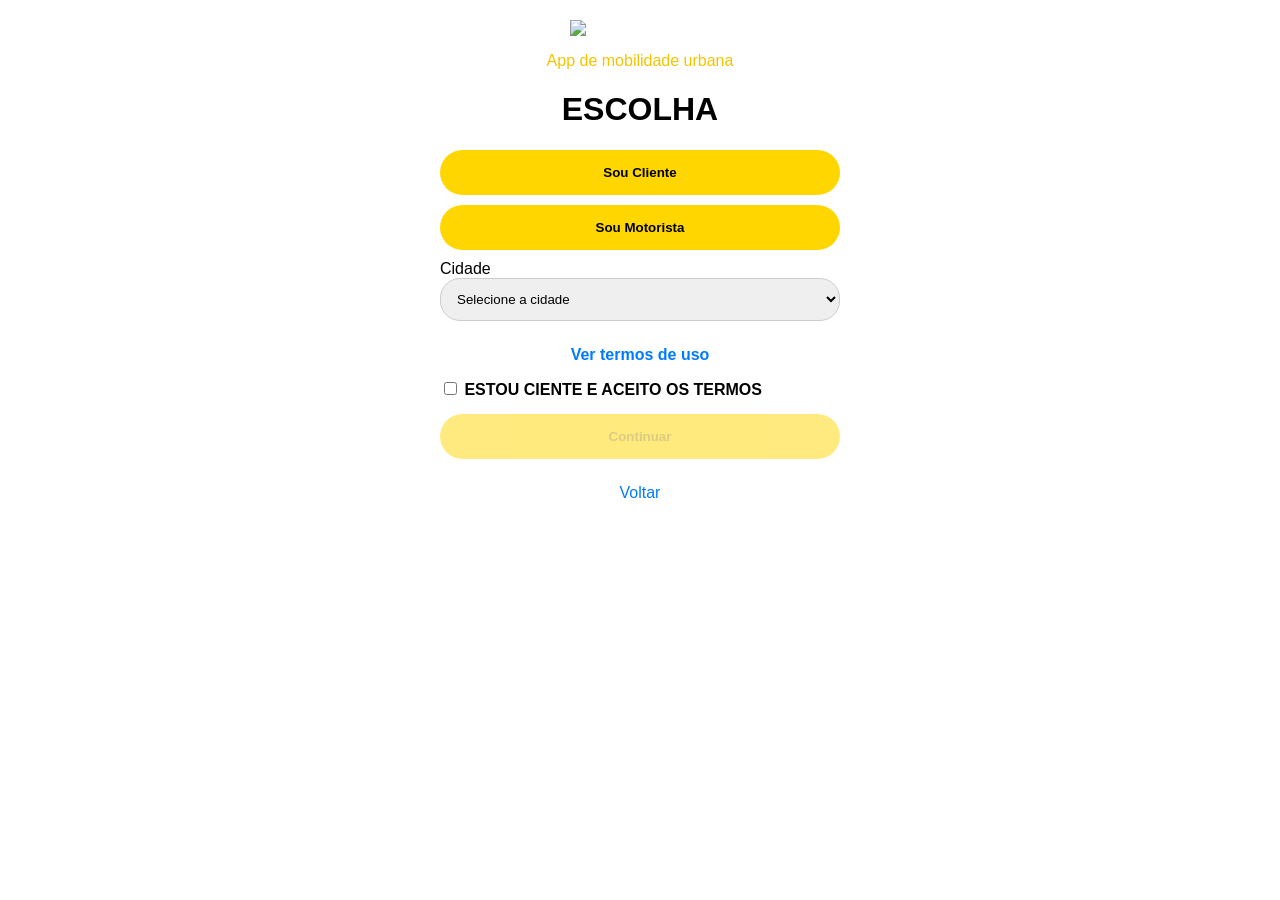
==== pagina2/index.html @ 35787236 "Rename index.html to index.html" ====
<!DOCTYPE html>
<html lang="pt-BR">
<head>
<meta charset="UTF-8">
<meta name="viewport" content="width=device-width, initial-scale=1.0">
<title>Escolha</title>

<link rel="stylesheet" href="style.css">
</head>

<body>

<div class="conteudo">

  <img src="img/logo.png" class="logo">

  <p class="sub">App de mobilidade urbana</p>

  <h1>ESCOLHA</h1>

  <!-- BOTÕES -->
  <button id="btnCliente" class="btn" onclick="selecionarTipo('cliente')">
    Sou Cliente
  </button>

  <button id="btnMotorista" class="btn" onclick="selecionarTipo('motorista')">
    Sou Motorista
  </button>

  <!-- CIDADE -->
  <label>Cidade</label>
  <select id="cidade">
    <option value="">Selecione a cidade</option>
    <option value="passos">Passos</option>
    <option value="outra">Outras cidades</option>
  </select>

  <!-- LINK TERMOS -->
  <a href="termos/termos.html" class="link-termos">
    Ver termos de uso
  </a>

  <!-- ACEITE -->
  <label class="aceite">
    <input type="checkbox" id="aceite">
    ESTOU CIENTE E ACEITO OS TERMOS
  </label>

  <!-- CONTINUAR -->
  <button id="continuar" class="btn btn-disabled" disabled>
    Continuar
  </button>

  <!-- VOLTAR -->
  <p class="voltar" onclick="voltar()">Voltar</p>

</div>

<script src="script.js"></script>
</body>
</html>
---- pagina2/style.css ----
/* BASE */
body{
  margin:0;
  font-family:Arial;
  background:#ffffff;
}

/* CONTEÚDO */
.conteudo{
  max-width:400px;
  margin:0 auto;
  padding:20px;
}

/* LOGO */
.logo{
  width:140px;
  display:block;
  margin:0 auto 10px;
}

.sub{
  text-align:center;
  color:#f4c400;
}

/* TÍTULO */
h1{
  text-align:center;
}

/* BOTÕES */
.btn{
  width:100%;
  padding:15px;
  border:none;
  border-radius:30px;
  background:#FFD600;
  font-weight:bold;
  margin-bottom:10px;
  cursor:pointer;
}

.btn-desativo{
  opacity:0.5;
}

.btn-disabled{
  opacity:0.5;
}

/* SELECT */
select{
  width:100%;
  padding:12px;
  border-radius:20px;
  margin-bottom:15px;
  border:1px solid #ccc;
}

/* LINK TERMOS */
.link-termos{
  display:block;
  text-align:center;
  margin:10px 0;
  color:#007bff;
  text-decoration:none;
  font-weight:bold;
}

/* ACEITE */
.aceite{
  display:block;
  margin:15px 0;
  font-weight:bold;
}

/* VOLTAR */
.voltar{
  text-align:center;
  color:#007bff;
  margin-top:15px;
  cursor:pointer;
}
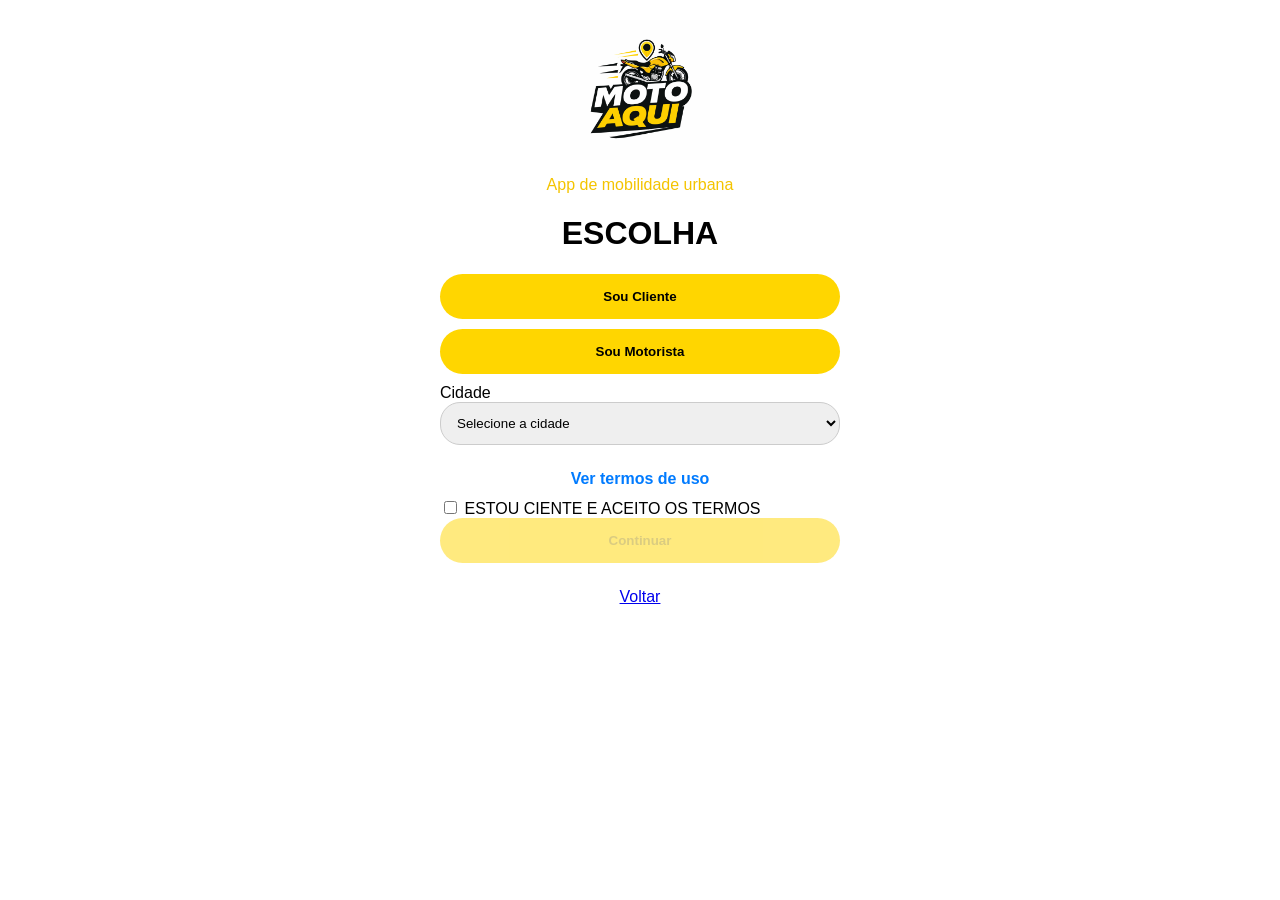
==== commit 986ac36d: "Update index.html" ====
--- a/pagina2/index.html
+++ b/pagina2/index.html
@@ -6,6 +6,7 @@
 <title>Escolha</title>
 
 <link rel="stylesheet" href="style.css">
+<script src="../js/rotas.js"></script>
 </head>
 
 <body>
@@ -35,24 +36,24 @@
     <option value="outra">Outras cidades</option>
   </select>
 
-  <!-- LINK TERMOS -->
-  <a href="termos/termos.html" class="link-termos">
-    Ver termos de uso
-  </a>
+  <!-- TERMOS LINK -->
+  <a href="#" onclick="irTermos()" class="link-termos">Ver termos de uso</a>
 
   <!-- ACEITE -->
-  <label class="aceite">
+  <div class="aceite-termos">
     <input type="checkbox" id="aceite">
-    ESTOU CIENTE E ACEITO OS TERMOS
-  </label>
+    <label for="aceite">ESTOU CIENTE E ACEITO OS TERMOS</label>
+  </div>
 
   <!-- CONTINUAR -->
-  <button id="continuar" class="btn btn-disabled" disabled>
+  <button id="continuar" class="btn btn-disabled" disabled onclick="continuar()">
     Continuar
   </button>
 
   <!-- VOLTAR -->
-  <p class="voltar" onclick="voltar()">Voltar</p>
+  <p style="text-align:center; margin-top:15px;">
+    <a href="#" onclick="voltar()">Voltar</a>
+  </p>
 
 </div>
 
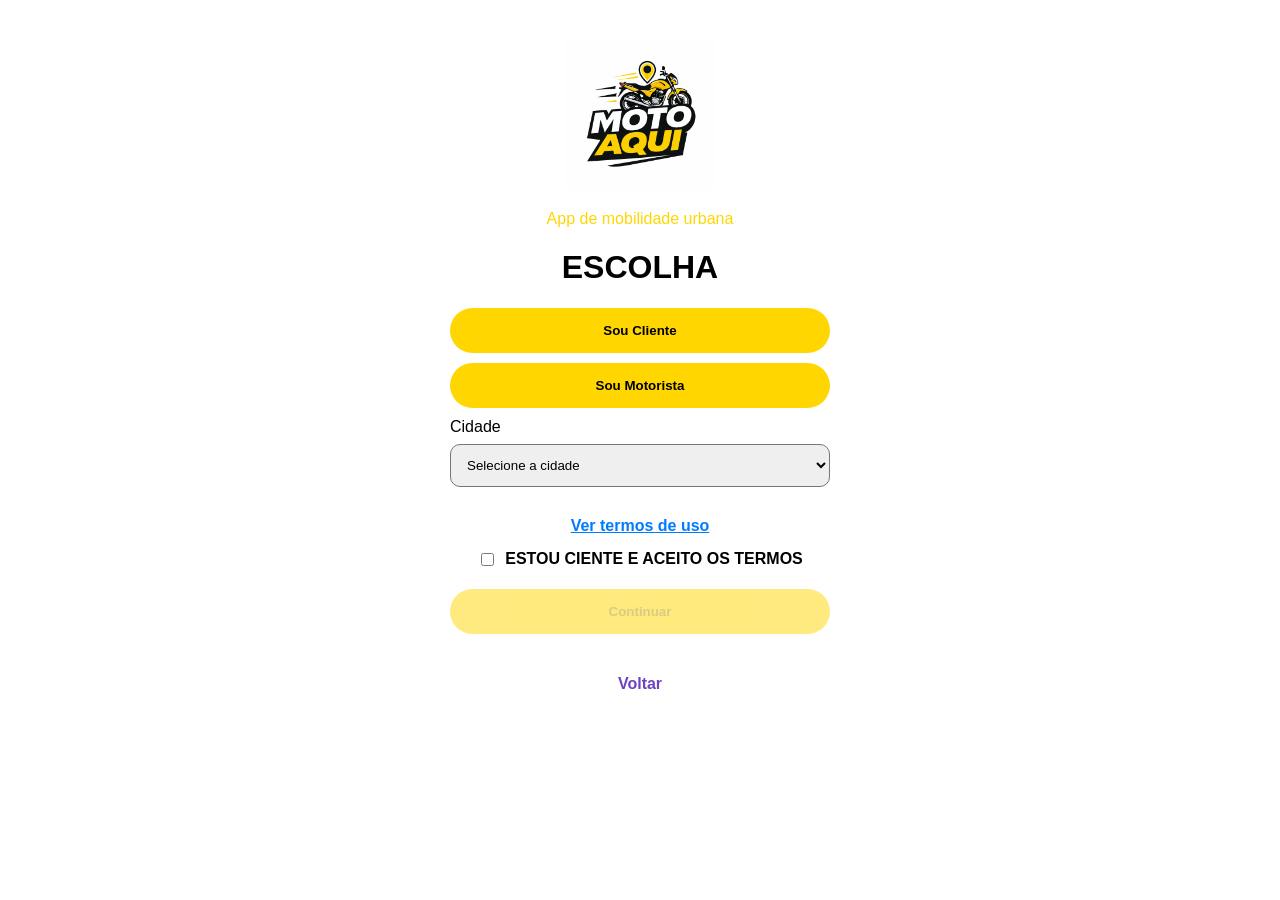
==== commit 9de2615d: "Update index.html" ====
--- a/pagina2/index.html
+++ b/pagina2/index.html
@@ -51,9 +51,9 @@
   </button>
 
   <!-- VOLTAR -->
-  <p style="text-align:center; margin-top:15px;">
-    <a href="#" onclick="voltar()">Voltar</a>
-  </p>
+  <p style="text-align:center;">
+  <a href="#" onclick="voltar()" class="link-voltar">Voltar</a>
+</p>
 
 </div>
 
--- a/pagina2/style.css
+++ b/pagina2/style.css
@@ -7,21 +7,22 @@
 
 /* CONTEÚDO */
 .conteudo{
-  max-width:400px;
-  margin:0 auto;
+  max-width:380px;
+  margin:auto;
   padding:20px;
 }
 
 /* LOGO */
 .logo{
-  width:140px;
   display:block;
-  margin:0 auto 10px;
+  margin:20px auto;
+  width:150px;
 }
 
+/* SUBTÍTULO */
 .sub{
   text-align:center;
-  color:#f4c400;
+  color:#FFD600;
 }
 
 /* TÍTULO */
@@ -29,56 +30,74 @@
   text-align:center;
 }
 
-/* BOTÕES */
+/* BOTÃO */
 .btn{
   width:100%;
   padding:15px;
   border:none;
-  border-radius:30px;
+  border-radius:25px;
   background:#FFD600;
   font-weight:bold;
   margin-bottom:10px;
   cursor:pointer;
 }
 
-.btn-desativo{
-  opacity:0.5;
+/* BOTÃO SELECIONADO */
+.btn-selecionado{
+  background:#FFD600;
+  opacity:1;
 }
 
+/* BOTÃO APAGADO */
+.btn-apagado{
+  background:#FFE680;
+  opacity:0.6;
+}
+
+/* BOTÃO DESATIVADO */
 .btn-disabled{
   opacity:0.5;
 }
 
-/* SELECT */
+/* SELECT (CIDADE) */
 select{
   width:100%;
   padding:12px;
-  border-radius:20px;
+  border-radius:10px;
+  margin-top:8px;
   margin-bottom:15px;
-  border:1px solid #ccc;
 }
 
 /* LINK TERMOS */
 .link-termos{
   display:block;
   text-align:center;
-  margin:10px 0;
+  margin:15px 0;
   color:#007bff;
-  text-decoration:none;
   font-weight:bold;
 }
 
-/* ACEITE */
-.aceite{
-  display:block;
-  margin:15px 0;
+/* CHECKBOX + TEXTO CENTRALIZADO */
+.aceite-termos{
+  display:flex;
+  justify-content:center;   /* centraliza */
+  align-items:center;
+  gap:8px;
+  margin-top:15px;
+  margin-bottom:20px;       /* espaço até o botão */
   font-weight:bold;
+  text-align:center;
 }
 
-/* VOLTAR */
-.voltar{
-  text-align:center;
-  color:#007bff;
+/* VOLTAR PADRÃO NOVO */
+.link-voltar{
+  display:inline-block;
   margin-top:15px;
-  cursor:pointer;
+  color:#6f42c1;
+  font-weight:bold;
+  text-decoration:none;
 }
+
+.link-voltar:active{
+  opacity:0.7;
+}
